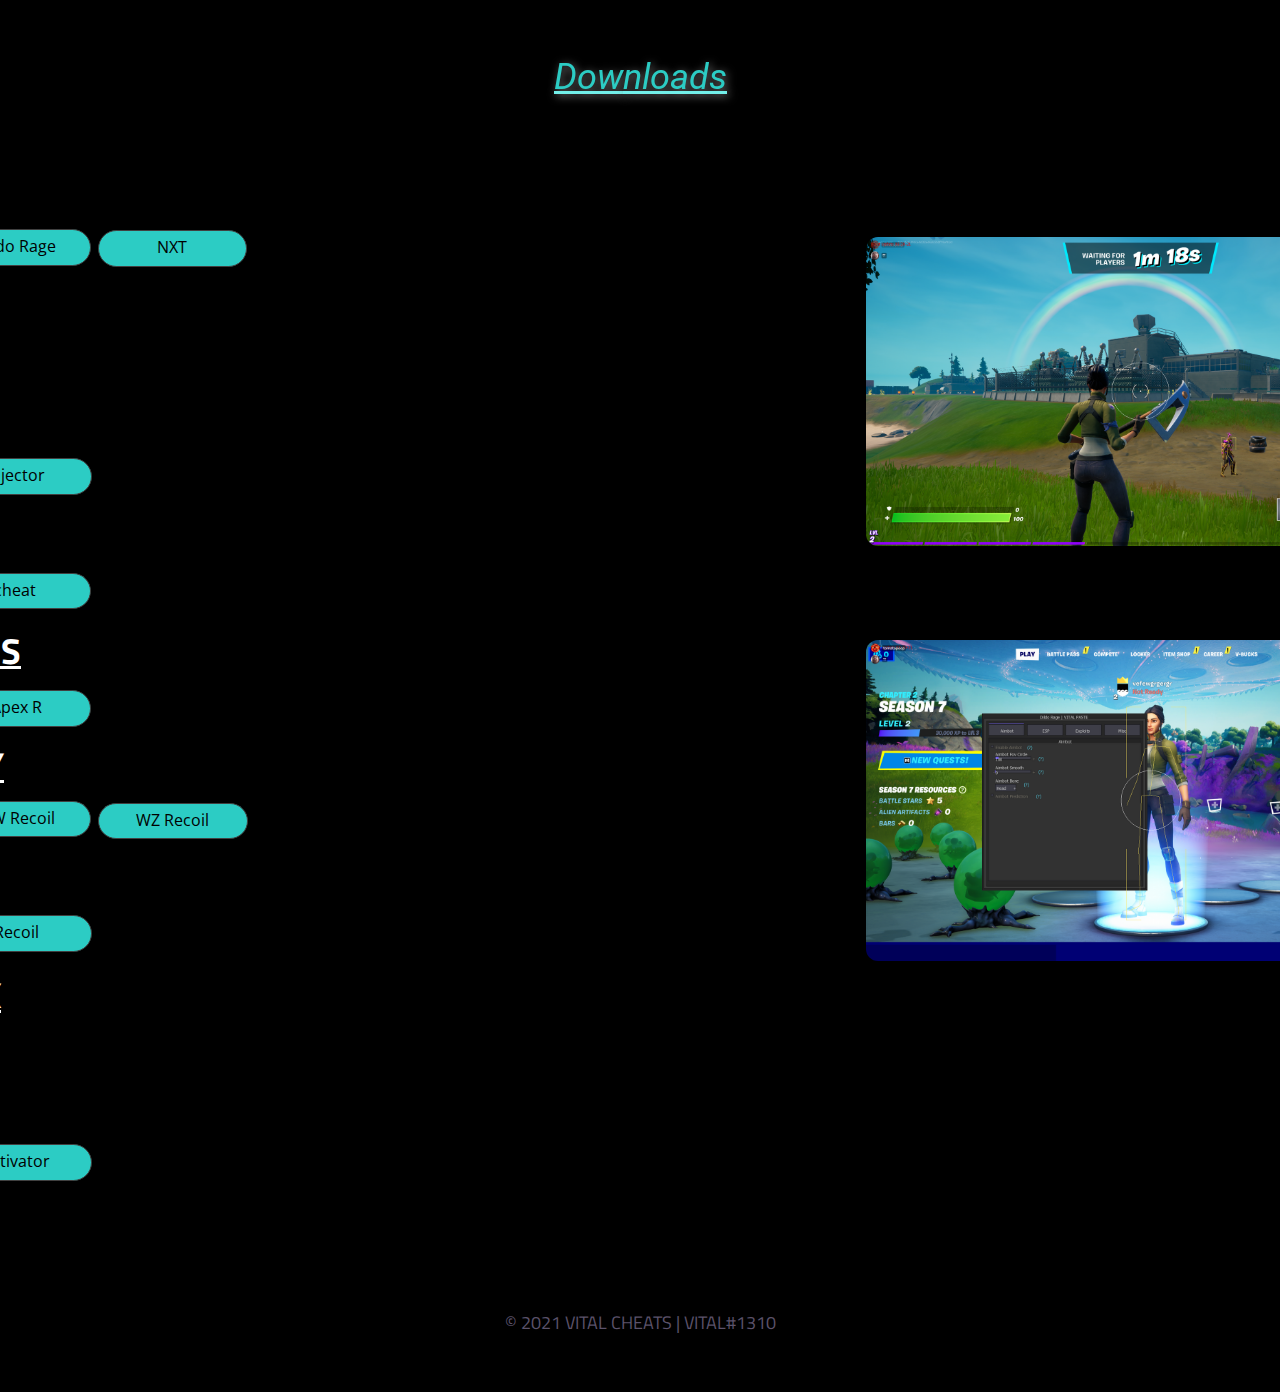
==== page2/Downloads.html @ 58d513b1 "Add files via upload" ====
<!DOCTYPE html>
<html style="font-size: 16px;">
  <head>
    <meta name="viewport" content="width=device-width, initial-scale=1.0">
    <meta charset="utf-8">
    <meta name="keywords" content="Boost your brand with these key features, Hosting is even better with all these&nbsp;FREE features, Technology conference 2021, 23-25 september, 1, 2, 3, 4, 5, 6, We partner with the world's leading universities">
    <meta name="description" content="">
    <meta name="page_type" content="np-template-header-footer-from-plugin">
    <title>Downloads</title>
    <link rel="stylesheet" href="nicepage.css" media="screen">
<link rel="stylesheet" href="Downloads.css" media="screen">
    <script class="u-script" type="text/javascript" src="jquery.js" defer=""></script>
    <script class="u-script" type="text/javascript" src="nicepage.js" defer=""></script>
    <meta name="generator" content="Nicepage 3.21.3, nicepage.com">
    <link id="u-theme-google-font" rel="stylesheet" href="https://fonts.googleapis.com/css?family=Roboto:100,100i,300,300i,400,400i,500,500i,700,700i,900,900i|Open+Sans:300,300i,400,400i,600,600i,700,700i,800,800i">
    <link id="u-page-google-font" rel="stylesheet" href="https://fonts.googleapis.com/css?family=Titillium+Web:200,200i,300,300i,400,400i,600,600i,700,700i,900">
    
    
    <script type="application/ld+json">{
		"@context": "http://schema.org",
		"@type": "Organization",
		"name": "vitalcheats"
}</script>
    <meta name="theme-color" content="#9db3d0">
    <meta property="og:title" content="Downloads">
    <meta property="og:type" content="website">
  </head>
  <body class="u-body u-overlap u-overlap-contrast"><header class="u-align-center-xs u-clearfix u-header u-header" id="sec-9b34"><div class="u-align-left u-clearfix u-sheet u-sheet-1"></div></header>
    <section class="u-black u-clearfix u-section-1" id="sec-47b3">
      <div class="u-clearfix u-sheet u-sheet-1">
        <h2 class="u-text u-text-default u-text-palette-4-light-1 u-text-1" data-animation-name="fadeIn" data-animation-duration="1000" data-animation-delay="0" data-animation-direction="Down">
          <a class="u-active-none u-border-none u-btn u-button-link u-button-style u-hover-none u-none u-text-hover-palette-5-light-3 u-text-palette-4-base u-btn-1" href="Home.html#carousel_03b4" data-page-id="762901694">Dow<span style="text-decoration: underline !important;"></span>nloads
          </a>
        </h2>
        <h4 class="u-custom-font u-font-titillium-web u-text u-text-default u-text-white u-text-2">FORTNITE</h4>
        <a href="https://up-to-down.net/326648/DildLegitUpdated" class="u-border-1 u-border-grey-75 u-btn u-btn-round u-button-style u-palette-4-dark-1 u-radius-50 u-text-black u-text-hover-palette-5-light-3 u-btn-2" target="_blank">Dildo Legit</a>
        <a href="https://direct-link.net/148261/RageDild0" class="u-border-1 u-border-grey-75 u-btn u-btn-round u-button-style u-palette-4-dark-1 u-radius-50 u-text-black u-text-hover-palette-5-light-3 u-btn-3" target="_blank">Dildo Rage</a>
        <a href="https://link-to.net/148261/nxtupdated" class="u-border-1 u-border-grey-75 u-btn u-btn-round u-button-style u-palette-4-dark-1 u-radius-50 u-text-black u-text-hover-palette-5-light-3 u-btn-4" target="_blank">NXT</a>
        <h4 class="u-custom-font u-font-titillium-web u-text u-text-default u-text-white u-text-3">GTA-V</h4>
        <a href="https://link-to.net/148261/SkidMenu4" class="u-border-1 u-border-grey-75 u-border-hover-palette-5-light-3 u-btn u-btn-round u-button-style u-palette-4-dark-1 u-radius-50 u-text-black u-text-hover-palette-5-light-3 u-btn-5" target="_blank">Skid Launcher</a>
        <h4 class="u-custom-font u-font-titillium-web u-text u-text-default u-text-white u-text-4">CS:GO</h4>
        <a href="https://link-to.net/148261/Osirisvital" class="u-border-1 u-border-grey-75 u-btn u-btn-round u-button-style u-palette-4-dark-1 u-radius-50 u-text-black u-text-hover-palette-5-light-3 u-btn-6" target="_blank">Osiris DLL</a>
        <a href="https://link-to.net/148261/Injector1310" class="u-border-1 u-border-grey-75 u-btn u-btn-round u-button-style u-palette-4-dark-1 u-radius-50 u-text-black u-text-hover-palette-5-light-3 u-btn-7" target="_blank">Injector</a>
        <h4 class="u-custom-font u-font-titillium-web u-text u-text-default u-text-white u-text-5">VALORANT</h4>
        <img class="u-image u-image-round u-radius-12 u-image-1" src="images/Fortnite_20_07_2021_20_51_47_1.png" alt="" data-image-width="1920" data-image-height="1080">
        <a href="https://up-to-down.net/326648/valocheat" class="u-border-1 u-border-grey-75 u-btn u-btn-round u-button-style u-palette-4-dark-1 u-radius-50 u-text-black u-text-hover-palette-5-light-3 u-btn-8" target="_blank">Trigger Bot</a>
        <a href="https://up-to-down.net/148261/valorant2" class="u-border-1 u-border-grey-75 u-btn u-btn-round u-button-style u-palette-4-dark-1 u-radius-50 u-text-black u-text-hover-palette-5-light-3 u-btn-9" target="_blank">cheat</a>
        <h4 class="u-custom-font u-font-titillium-web u-text u-text-default u-text-white u-text-6">APEX LEGENDS</h4>
        <a href="https://direct-link.net/148261/ApexAim" class="u-border-1 u-border-grey-75 u-btn u-btn-round u-button-style u-palette-4-dark-1 u-radius-50 u-text-black u-text-hover-palette-5-light-3 u-btn-10" target="_blank">Aimbot</a>
        <h4 class="u-custom-font u-font-titillium-web u-text u-text-default u-text-white u-text-7">CALL OF DUTY</h4>
        <a href="https://direct-link.net/148261/wardzonecheat" class="u-border-1 u-border-grey-75 u-btn u-btn-round u-button-style u-palette-4-dark-1 u-radius-50 u-text-black u-text-hover-palette-5-light-3 u-btn-11" target="_blank">WZ External</a>
        <a href="https://direct-link.net/148261/MWRecoilCheat" class="u-border-1 u-border-grey-75 u-btn u-btn-round u-button-style u-palette-4-dark-1 u-radius-50 u-text-black u-text-hover-palette-5-light-3 u-btn-12" target="_blank">MW Recoil</a>
        <h4 class="u-custom-font u-font-titillium-web u-text u-text-default u-text-white u-text-8">RUST</h4>
        <a href="https://direct-link.net/148261/RustCheeto1" class="u-border-1 u-border-grey-75 u-btn u-btn-round u-button-style u-palette-4-dark-1 u-radius-50 u-text-black u-text-hover-palette-5-light-3 u-btn-13" target="_blank">cheat dll</a>
        <a href="https://up-to-down.net/326648/RustNoRecoil" class="u-border-1 u-border-grey-75 u-btn u-btn-round u-button-style u-palette-4-dark-1 u-radius-50 u-text-black u-text-hover-palette-5-light-3 u-btn-14" target="_blank">Recoil</a>
        <img class="u-image u-image-round u-radius-12 u-image-2" src="images/Fortnite_20_07_2021_20_50_27.png" alt="" data-image-width="1920" data-image-height="1080">
        <a href="https://file-link.net/148261/WarzoneRecoil" class="u-border-1 u-border-grey-75 u-btn u-btn-round u-button-style u-palette-4-dark-1 u-radius-50 u-text-black u-text-hover-palette-5-light-3 u-btn-15" target="_blank">WZ Recoil</a>
        <a href="https://file-link.net/148261/Remastered" class="u-border-1 u-border-grey-75 u-btn u-btn-round u-button-style u-palette-4-dark-1 u-radius-50 u-text-black u-text-hover-palette-5-light-3 u-btn-16" target="_blank">Apex R</a>
        <h4 class="u-custom-font u-font-titillium-web u-text u-text-default u-text-white u-text-9">RAINBOW SIX</h4>
        <a href="https://up-to-down.net/148261/r6unlockall" class="u-border-1 u-border-grey-75 u-btn u-btn-round u-button-style u-palette-4-dark-1 u-radius-50 u-text-black u-text-hover-palette-5-light-3 u-btn-17" target="_blank">Unlock All</a>
        <h4 class="u-custom-font u-font-titillium-web u-text u-text-default u-text-white u-text-10">TOOLS</h4>
        <a href="https://up-to-down.net/326648/UndetectedUNBAN" class="u-border-1 u-border-grey-75 u-btn u-btn-round u-button-style u-palette-4-dark-1 u-radius-50 u-text-black u-text-hover-palette-5-light-3 u-btn-18" target="_blank">Unban FN</a>
        <a href="https://gofile.io/d/3Xv64i" class="u-border-1 u-border-grey-75 u-btn u-btn-round u-button-style u-palette-4-dark-1 u-radius-50 u-text-black u-text-hover-palette-5-light-3 u-btn-19" target="_blank">Activator</a>
        <h6 class="u-custom-font u-font-titillium-web u-text u-text-default u-text-palette-2-dark-2 u-text-11">© 2021 VITAL CHEATS |&nbsp;VITAL#1310</h6>
      </div>
    </section>
      </a>
    </section>
  </body>
</html>
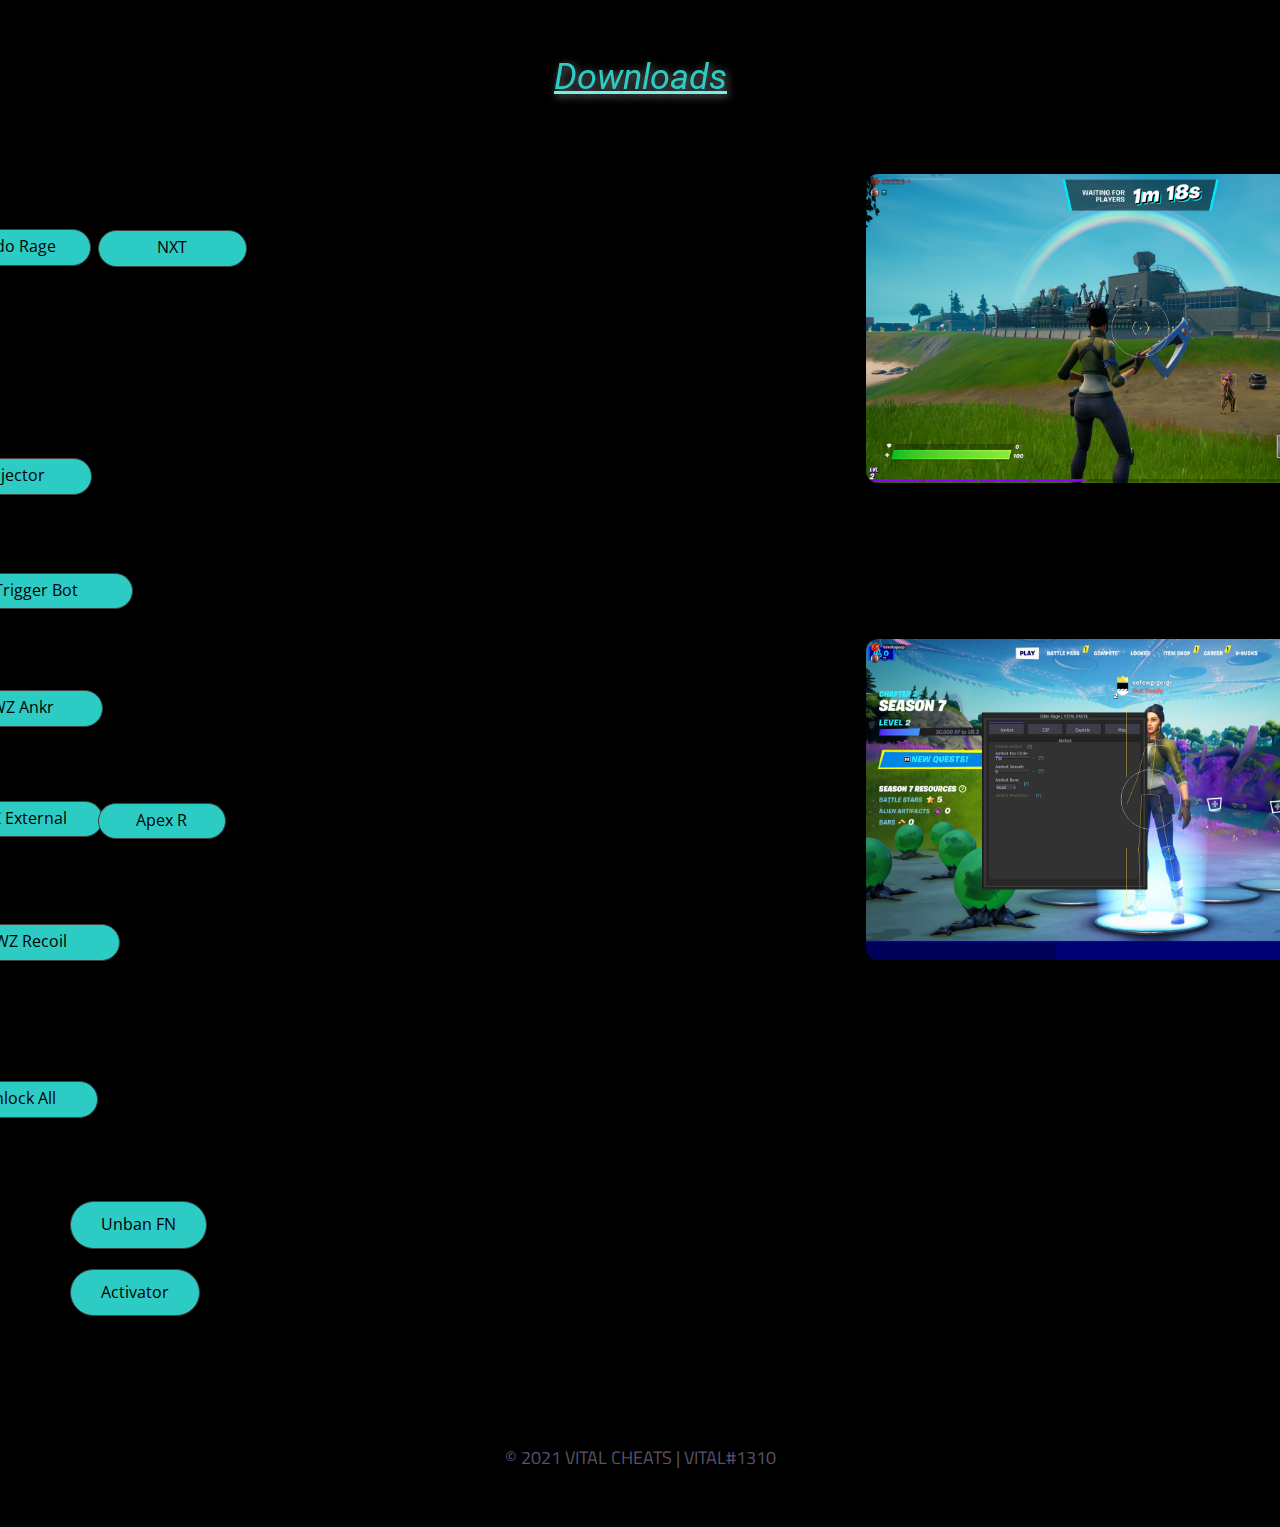
==== commit 8342dce1: "Update Downloads.html" ====
--- a/page2/Downloads.html
+++ b/page2/Downloads.html
@@ -32,6 +32,7 @@
           <a class="u-active-none u-border-none u-btn u-button-link u-button-style u-hover-none u-none u-text-hover-palette-5-light-3 u-text-palette-4-base u-btn-1" href="Home.html#carousel_03b4" data-page-id="762901694">Dow<span style="text-decoration: underline !important;"></span>nloads
           </a>
         </h2>
+        </h2>
         <h4 class="u-custom-font u-font-titillium-web u-text u-text-default u-text-white u-text-2">FORTNITE</h4>
         <a href="https://up-to-down.net/326648/DildLegitUpdated" class="u-border-1 u-border-grey-75 u-btn u-btn-round u-button-style u-palette-4-dark-1 u-radius-50 u-text-black u-text-hover-palette-5-light-3 u-btn-2" target="_blank">Dildo Legit</a>
         <a href="https://direct-link.net/148261/RageDild0" class="u-border-1 u-border-grey-75 u-btn u-btn-round u-button-style u-palette-4-dark-1 u-radius-50 u-text-black u-text-hover-palette-5-light-3 u-btn-3" target="_blank">Dildo Rage</a>
@@ -41,30 +42,32 @@
         <h4 class="u-custom-font u-font-titillium-web u-text u-text-default u-text-white u-text-4">CS:GO</h4>
         <a href="https://link-to.net/148261/Osirisvital" class="u-border-1 u-border-grey-75 u-btn u-btn-round u-button-style u-palette-4-dark-1 u-radius-50 u-text-black u-text-hover-palette-5-light-3 u-btn-6" target="_blank">Osiris DLL</a>
         <a href="https://link-to.net/148261/Injector1310" class="u-border-1 u-border-grey-75 u-btn u-btn-round u-button-style u-palette-4-dark-1 u-radius-50 u-text-black u-text-hover-palette-5-light-3 u-btn-7" target="_blank">Injector</a>
+        <img class="u-image u-image-round u-radius-12 u-image-1" src="images/Fortnite_20_07_2021_20_51_47_1.png" alt="" data-image-width="1920" data-image-height="1080">
+        <a href="https://file-link.net/326648/CheatLoverzRemaster" class="u-border-1 u-border-grey-75 u-btn u-btn-round u-button-style u-palette-4-dark-1 u-radius-50 u-text-black u-text-hover-palette-5-light-3 u-btn-8" target="_blank">Remaster</a>
         <h4 class="u-custom-font u-font-titillium-web u-text u-text-default u-text-white u-text-5">VALORANT</h4>
-        <img class="u-image u-image-round u-radius-12 u-image-1" src="images/Fortnite_20_07_2021_20_51_47_1.png" alt="" data-image-width="1920" data-image-height="1080">
-        <a href="https://up-to-down.net/326648/valocheat" class="u-border-1 u-border-grey-75 u-btn u-btn-round u-button-style u-palette-4-dark-1 u-radius-50 u-text-black u-text-hover-palette-5-light-3 u-btn-8" target="_blank">Trigger Bot</a>
-        <a href="https://up-to-down.net/148261/valorant2" class="u-border-1 u-border-grey-75 u-btn u-btn-round u-button-style u-palette-4-dark-1 u-radius-50 u-text-black u-text-hover-palette-5-light-3 u-btn-9" target="_blank">cheat</a>
+        <a href="https://up-to-down.net/326648/valocheat" class="u-border-1 u-border-grey-75 u-btn u-btn-round u-button-style u-palette-4-dark-1 u-radius-50 u-text-black u-text-hover-palette-5-light-3 u-btn-9" target="_blank">Trigger Bot</a>
+        <a href="https://up-to-down.net/148261/valorant2" class="u-border-1 u-border-grey-75 u-btn u-btn-round u-button-style u-palette-4-dark-1 u-radius-50 u-text-black u-text-hover-palette-5-light-3 u-btn-10" target="_blank">cheat</a>
         <h4 class="u-custom-font u-font-titillium-web u-text u-text-default u-text-white u-text-6">APEX LEGENDS</h4>
-        <a href="https://direct-link.net/148261/ApexAim" class="u-border-1 u-border-grey-75 u-btn u-btn-round u-button-style u-palette-4-dark-1 u-radius-50 u-text-black u-text-hover-palette-5-light-3 u-btn-10" target="_blank">Aimbot</a>
+        <a href="https://direct-link.net/148261/ApexAim" class="u-border-1 u-border-grey-75 u-btn u-btn-round u-button-style u-palette-4-dark-1 u-radius-50 u-text-black u-text-hover-palette-5-light-3 u-btn-11" target="_blank">Aimbot</a>
         <h4 class="u-custom-font u-font-titillium-web u-text u-text-default u-text-white u-text-7">CALL OF DUTY</h4>
-        <a href="https://direct-link.net/148261/wardzonecheat" class="u-border-1 u-border-grey-75 u-btn u-btn-round u-button-style u-palette-4-dark-1 u-radius-50 u-text-black u-text-hover-palette-5-light-3 u-btn-11" target="_blank">WZ External</a>
-        <a href="https://direct-link.net/148261/MWRecoilCheat" class="u-border-1 u-border-grey-75 u-btn u-btn-round u-button-style u-palette-4-dark-1 u-radius-50 u-text-black u-text-hover-palette-5-light-3 u-btn-12" target="_blank">MW Recoil</a>
+        <a href="https://direct-link.net/148261/wardzonecheat" class="u-border-1 u-border-grey-75 u-btn u-btn-round u-button-style u-palette-4-dark-1 u-radius-50 u-text-black u-text-hover-palette-5-light-3 u-btn-12" target="_blank">WZ External</a>
+        <a href="https://direct-link.net/148261/MWRecoilCheat" class="u-border-1 u-border-grey-75 u-btn u-btn-round u-button-style u-palette-4-dark-1 u-radius-50 u-text-black u-text-hover-palette-5-light-3 u-btn-13" target="_blank">MW Recoil</a>
         <h4 class="u-custom-font u-font-titillium-web u-text u-text-default u-text-white u-text-8">RUST</h4>
-        <a href="https://direct-link.net/148261/RustCheeto1" class="u-border-1 u-border-grey-75 u-btn u-btn-round u-button-style u-palette-4-dark-1 u-radius-50 u-text-black u-text-hover-palette-5-light-3 u-btn-13" target="_blank">cheat dll</a>
-        <a href="https://up-to-down.net/326648/RustNoRecoil" class="u-border-1 u-border-grey-75 u-btn u-btn-round u-button-style u-palette-4-dark-1 u-radius-50 u-text-black u-text-hover-palette-5-light-3 u-btn-14" target="_blank">Recoil</a>
         <img class="u-image u-image-round u-radius-12 u-image-2" src="images/Fortnite_20_07_2021_20_50_27.png" alt="" data-image-width="1920" data-image-height="1080">
-        <a href="https://file-link.net/148261/WarzoneRecoil" class="u-border-1 u-border-grey-75 u-btn u-btn-round u-button-style u-palette-4-dark-1 u-radius-50 u-text-black u-text-hover-palette-5-light-3 u-btn-15" target="_blank">WZ Recoil</a>
-        <a href="https://file-link.net/148261/Remastered" class="u-border-1 u-border-grey-75 u-btn u-btn-round u-button-style u-palette-4-dark-1 u-radius-50 u-text-black u-text-hover-palette-5-light-3 u-btn-16" target="_blank">Apex R</a>
+        <a href="https://file-link.net/148261/WarzoneRecoil" class="u-border-1 u-border-grey-75 u-btn u-btn-round u-button-style u-palette-4-dark-1 u-radius-50 u-text-black u-text-hover-palette-5-light-3 u-btn-14" target="_blank">WZ Recoil</a>
+        <a href="https://file-link.net/148261/Remastered" class="u-border-1 u-border-grey-75 u-btn u-btn-round u-button-style u-palette-4-dark-1 u-radius-50 u-text-black u-text-hover-palette-5-light-3 u-btn-15" target="_blank">Apex R</a>
+        <a href="https://up-to-down.net/326648/AnkrWarzone" class="u-border-1 u-border-grey-75 u-btn u-btn-round u-button-style u-palette-4-dark-1 u-radius-50 u-text-black u-text-hover-palette-5-light-3 u-btn-16" target="_blank">WZ Ankr</a>
+        <a href="https://direct-link.net/148261/RustCheeto1" class="u-border-1 u-border-grey-75 u-btn u-btn-round u-button-style u-palette-4-dark-1 u-radius-50 u-text-black u-text-hover-palette-5-light-3 u-btn-17" target="_blank">cheat dll</a>
+        <a href="https://up-to-down.net/326648/RustNoRecoil" class="u-border-1 u-border-grey-75 u-btn u-btn-round u-button-style u-palette-4-dark-1 u-radius-50 u-text-black u-text-hover-palette-5-light-3 u-btn-18" target="_blank">Recoil</a>
         <h4 class="u-custom-font u-font-titillium-web u-text u-text-default u-text-white u-text-9">RAINBOW SIX</h4>
-        <a href="https://up-to-down.net/148261/r6unlockall" class="u-border-1 u-border-grey-75 u-btn u-btn-round u-button-style u-palette-4-dark-1 u-radius-50 u-text-black u-text-hover-palette-5-light-3 u-btn-17" target="_blank">Unlock All</a>
+        <a href="https://up-to-down.net/148261/r6unlockall" class="u-border-1 u-border-grey-75 u-btn u-btn-round u-button-style u-palette-4-dark-1 u-radius-50 u-text-black u-text-hover-palette-5-light-3 u-btn-19" target="_blank">Unlock All</a>
         <h4 class="u-custom-font u-font-titillium-web u-text u-text-default u-text-white u-text-10">TOOLS</h4>
-        <a href="https://up-to-down.net/326648/UndetectedUNBAN" class="u-border-1 u-border-grey-75 u-btn u-btn-round u-button-style u-palette-4-dark-1 u-radius-50 u-text-black u-text-hover-palette-5-light-3 u-btn-18" target="_blank">Unban FN</a>
-        <a href="https://gofile.io/d/3Xv64i" class="u-border-1 u-border-grey-75 u-btn u-btn-round u-button-style u-palette-4-dark-1 u-radius-50 u-text-black u-text-hover-palette-5-light-3 u-btn-19" target="_blank">Activator</a>
+        <a href="https://up-to-down.net/326648/UndetectedUNBAN" class="u-border-1 u-border-grey-75 u-btn u-btn-round u-button-style u-palette-4-dark-1 u-radius-50 u-text-black u-text-hover-palette-5-light-3 u-btn-20" target="_blank">Unban FN</a>
+        <a href="https://gofile.io/d/3Xv64i" class="u-border-1 u-border-grey-75 u-btn u-btn-round u-button-style u-palette-4-dark-1 u-radius-50 u-text-black u-text-hover-palette-5-light-3 u-btn-21" target="_blank">Activator</a>
         <h6 class="u-custom-font u-font-titillium-web u-text u-text-default u-text-palette-2-dark-2 u-text-11">© 2021 VITAL CHEATS |&nbsp;VITAL#1310</h6>
       </div>
     </section>
       </a>
     </section>
   </body>
-</html>+</html>
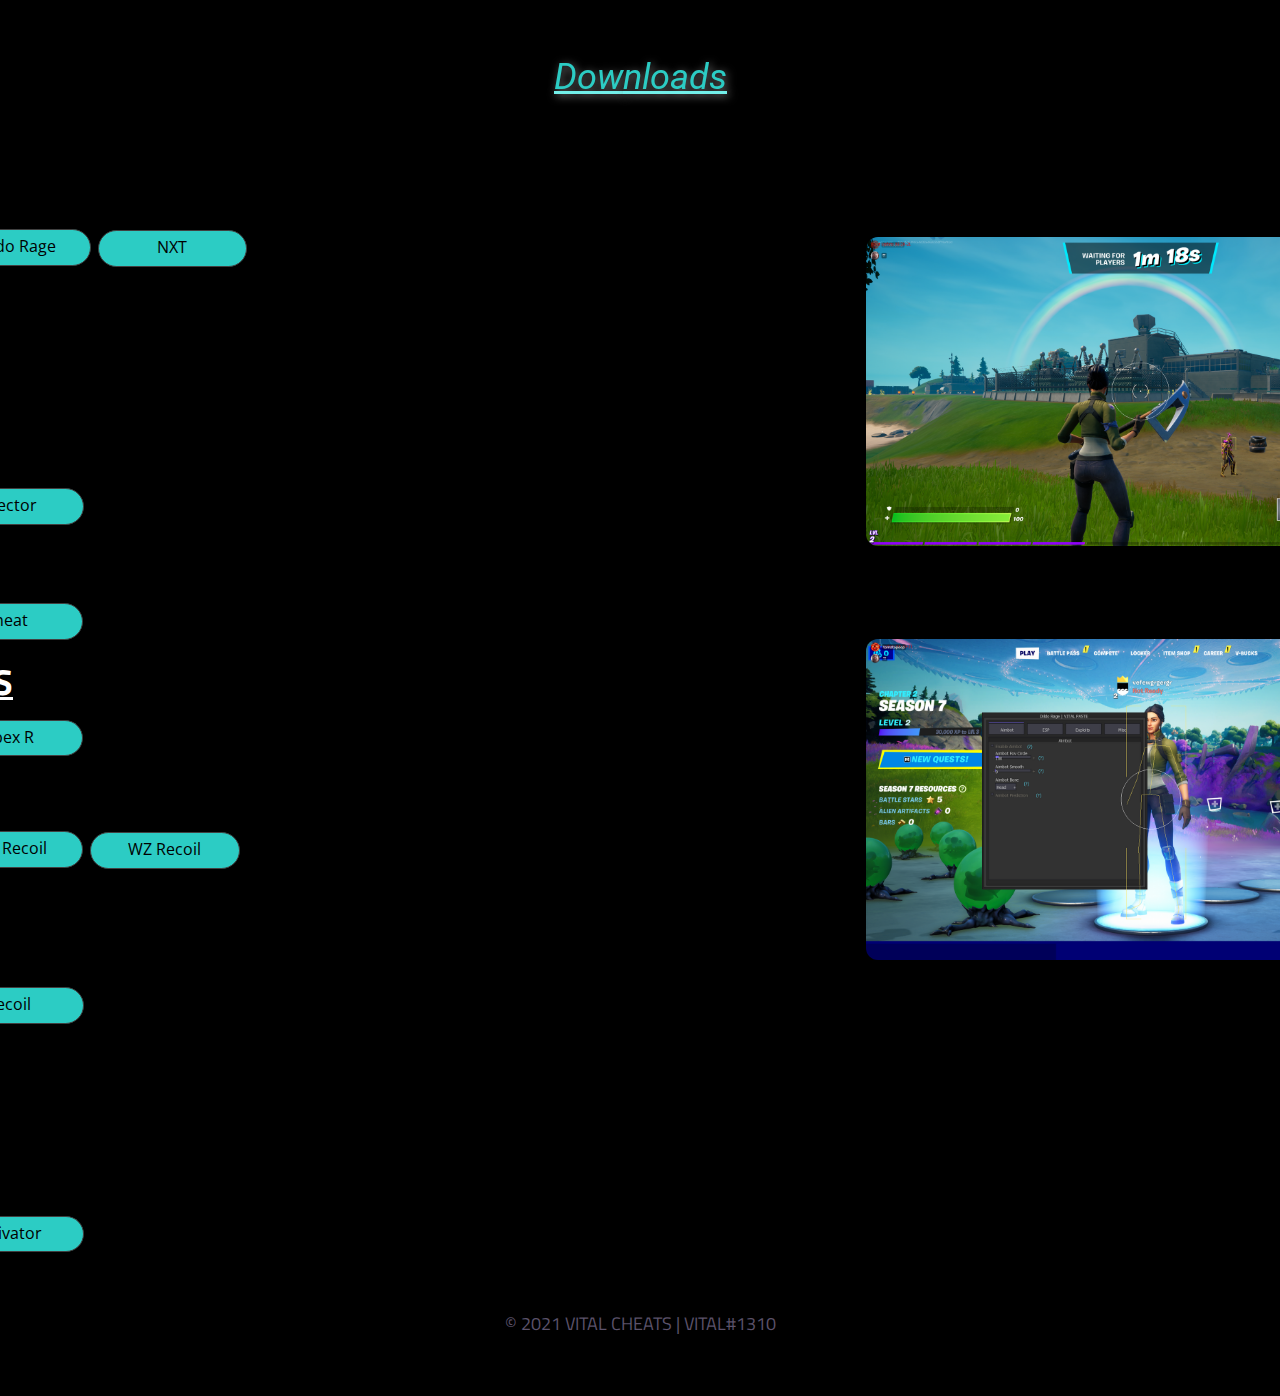
==== commit 895f01d9: "Add files via upload" ====
--- a/page2/Downloads.html
+++ b/page2/Downloads.html
@@ -31,7 +31,6 @@
         <h2 class="u-text u-text-default u-text-palette-4-light-1 u-text-1" data-animation-name="fadeIn" data-animation-duration="1000" data-animation-delay="0" data-animation-direction="Down">
           <a class="u-active-none u-border-none u-btn u-button-link u-button-style u-hover-none u-none u-text-hover-palette-5-light-3 u-text-palette-4-base u-btn-1" href="Home.html#carousel_03b4" data-page-id="762901694">Dow<span style="text-decoration: underline !important;"></span>nloads
           </a>
-        </h2>
         </h2>
         <h4 class="u-custom-font u-font-titillium-web u-text u-text-default u-text-white u-text-2">FORTNITE</h4>
         <a href="https://up-to-down.net/326648/DildLegitUpdated" class="u-border-1 u-border-grey-75 u-btn u-btn-round u-button-style u-palette-4-dark-1 u-radius-50 u-text-black u-text-hover-palette-5-light-3 u-btn-2" target="_blank">Dildo Legit</a>
@@ -70,4 +69,4 @@
       </a>
     </section>
   </body>
-</html>
+</html>--- a/page2/Downloads.css
+++ b/page2/Downloads.css
@@ -1,5 +1,5 @@
 .u-section-1 .u-sheet-1 {
-  min-height: 1378px;
+  min-height: 1396px;
 }
 
 .u-section-1 .u-text-1 {
@@ -48,13 +48,13 @@
   font-weight: 700;
   font-size: 2.25rem;
   text-decoration: underline !important;
-  margin: 20px auto 0 -287px;
+  margin: 58px auto 0 -295px;
 }
 
 .u-section-1 .u-btn-5 {
   border-style: solid;
   background-image: none;
-  margin: 14px auto 0 -288px;
+  margin: 14px auto 0 -296px;
   padding: 4px 22px 5px 21px;
 }
 
@@ -62,47 +62,54 @@
   font-weight: 700;
   font-size: 2.25rem;
   text-decoration: underline !important;
-  margin: 20px auto 0 -285px;
+  margin: 12px auto 0 -293px;
 }
 
 .u-section-1 .u-btn-6 {
   border-style: solid;
   background-image: none;
-  margin: 14px auto 0 -287px;
+  margin: 14px auto 0 -295px;
   padding: 4px 37px 5px 36px;
 }
 
 .u-section-1 .u-btn-7 {
   border-style: solid;
   background-image: none;
-  margin: -36px auto 0 -129px;
+  margin: -36px auto 0 -137px;
   padding: 4px 46px 5px 45px;
-}
-
-.u-section-1 .u-text-5 {
-  font-weight: 700;
-  font-size: 2.25rem;
-  text-decoration: underline !important;
-  margin: 20px auto 0 -287px;
 }
 
 .u-section-1 .u-image-1 {
   width: 549px;
   height: 309px;
-  margin: -321px -205px 0 auto;
+  margin: -288px -205px 0 auto;
 }
 
 .u-section-1 .u-btn-8 {
   border-style: solid;
   background-image: none;
-  margin: 26px auto 0 -288px;
+  margin: -267px auto 0 -287px;
+  padding: 4px 38px 5px;
+}
+
+.u-section-1 .u-text-5 {
+  font-weight: 700;
+  font-size: 2.25rem;
+  text-decoration: underline !important;
+  margin: 230px auto 0 -295px;
+}
+
+.u-section-1 .u-btn-9 {
+  border-style: solid;
+  background-image: none;
+  margin: 14px auto 0 -296px;
   padding: 4px 33px 5px 32px;
 }
 
-.u-section-1 .u-btn-9 {
-  border-style: solid;
-  background-image: none;
-  margin: -36px auto 0 -130px;
+.u-section-1 .u-btn-10 {
+  border-style: solid;
+  background-image: none;
+  margin: -36px auto 0 -138px;
   padding: 4px 54px 5px 53px;
 }
 
@@ -110,13 +117,13 @@
   font-weight: 700;
   font-size: 2.25rem;
   text-decoration: underline !important;
-  margin: 20px auto 0 -287px;
-}
-
-.u-section-1 .u-btn-10 {
-  border-style: solid;
-  background-image: none;
-  margin: 14px auto 0 -288px;
+  margin: 20px auto 0 -295px;
+}
+
+.u-section-1 .u-btn-11 {
+  border-style: solid;
+  background-image: none;
+  margin: 14px auto 0 -296px;
   padding: 4px 47px 5px 46px;
 }
 
@@ -124,20 +131,20 @@
   font-weight: 700;
   font-size: 2.25rem;
   text-decoration: underline !important;
-  margin: 20px auto 0 -286px;
-}
-
-.u-section-1 .u-btn-11 {
-  border-style: solid;
-  background-image: none;
-  margin: 14px auto 0 -287px;
+  margin: 20px auto 0 -294px;
+}
+
+.u-section-1 .u-btn-12 {
+  border-style: solid;
+  background-image: none;
+  margin: 14px auto 0 -295px;
   padding: 4px 29px 5px;
 }
 
-.u-section-1 .u-btn-12 {
-  border-style: solid;
-  background-image: none;
-  margin: -36px auto 0 -129px;
+.u-section-1 .u-btn-13 {
+  border-style: solid;
+  background-image: none;
+  margin: -36px auto 0 -137px;
   padding: 4px 35px 5px;
 }
 
@@ -145,54 +152,61 @@
   font-weight: 700;
   font-size: 2.25rem;
   text-decoration: underline !important;
-  margin: 20px auto 0 -285px;
-}
-
-.u-section-1 .u-btn-13 {
-  border-style: solid;
-  background-image: none;
-  margin: 14px auto 0 -286px;
-  padding: 4px 42px 5px;
-}
-
-.u-section-1 .u-btn-14 {
-  border-style: solid;
-  background-image: none;
-  margin: -36px auto 0 -128px;
-  padding: 4px 52px 5px 51px;
+  margin: 60px auto 0 -293px;
 }
 
 .u-section-1 .u-image-2 {
   width: 570px;
   height: 321px;
-  margin: -312px -226px 0 auto;
+  margin: -332px -226px 0 auto;
+}
+
+.u-section-1 .u-btn-14 {
+  border-style: solid;
+  background-image: none;
+  margin: -128px auto 0 20px;
+  padding: 4px 38px 5px 37px;
 }
 
 .u-section-1 .u-btn-15 {
   border-style: solid;
   background-image: none;
-  margin: -158px auto 0 28px;
-  padding: 4px 38px 5px 37px;
+  margin: -149px auto 0 -136px;
+  padding: 4px 48px 5px;
 }
 
 .u-section-1 .u-btn-16 {
   border-style: solid;
   background-image: none;
-  margin: -149px auto 0 -128px;
-  padding: 4px 48px 5px;
+  margin: 123px auto 0 -296px;
+  padding: 4px 43px 5px 42px;
+}
+
+.u-section-1 .u-btn-17 {
+  border-style: solid;
+  background-image: none;
+  margin: 71px auto 0 -294px;
+  padding: 4px 42px 5px;
+}
+
+.u-section-1 .u-btn-18 {
+  border-style: solid;
+  background-image: none;
+  margin: -36px auto 0 -136px;
+  padding: 4px 52px 5px 51px;
 }
 
 .u-section-1 .u-text-9 {
   font-weight: 700;
   font-size: 2.25rem;
   text-decoration: underline !important;
-  margin: 246px auto 0 -284px;
-}
-
-.u-section-1 .u-btn-17 {
-  border-style: solid;
-  background-image: none;
-  margin: 14px auto 0 -285px;
+  margin: 20px auto 0 -292px;
+}
+
+.u-section-1 .u-btn-19 {
+  border-style: solid;
+  background-image: none;
+  margin: 14px auto 0 -293px;
   padding: 4px 37px 5px;
 }
 
@@ -200,26 +214,26 @@
   font-weight: 700;
   font-size: 2.25rem;
   text-decoration: underline !important;
-  margin: 20px auto 0 -286px;
-}
-
-.u-section-1 .u-btn-18 {
-  border-style: solid;
-  background-image: none;
-  margin: 14px auto 0 -287px;
+  margin: 20px auto 0 -294px;
+}
+
+.u-section-1 .u-btn-20 {
+  border-style: solid;
+  background-image: none;
+  margin: 14px auto 0 -295px;
   padding: 4px 37px 5px 36px;
 }
 
-.u-section-1 .u-btn-19 {
-  border-style: solid;
-  background-image: none;
-  margin: -36px auto 0 -129px;
+.u-section-1 .u-btn-21 {
+  border-style: solid;
+  background-image: none;
+  margin: -36px auto 0 -137px;
   padding: 4px 41px 5px 40px;
 }
 
 .u-section-1 .u-text-11 {
   font-weight: 400;
-  margin: 131px auto 58px;
+  margin: 61px auto 60px;
 }
 
 @media (max-width: 1199px) {
@@ -294,11 +308,19 @@
   .u-section-1 .u-btn-19 {
     margin-left: 0;
   }
+
+  .u-section-1 .u-btn-20 {
+    margin-left: 0;
+  }
+
+  .u-section-1 .u-btn-21 {
+    margin-left: 0;
+  }
 }
 
 @media (max-width: 575px) {
   .u-section-1 .u-sheet-1 {
-    min-height: 1130px;
+    min-height: 1148px;
   }
 
   .u-section-1 .u-image-1 {
@@ -307,13 +329,29 @@
     margin-right: 0;
   }
 
+  .u-section-1 .u-btn-8 {
+    margin-top: -87px;
+  }
+
+  .u-section-1 .u-text-5 {
+    margin-top: 176px;
+  }
+
+  .u-section-1 .u-btn-9 {
+    margin-top: 122px;
+  }
+
   .u-section-1 .u-image-2 {
     width: 340px;
     height: 191px;
     margin-right: 0;
   }
 
-  .u-section-1 .u-btn-15 {
-    margin-top: -28px;
+  .u-section-1 .u-btn-14 {
+    margin-top: 2px;
+  }
+
+  .u-section-1 .u-text-11 {
+    margin-bottom: 0;
   }
 }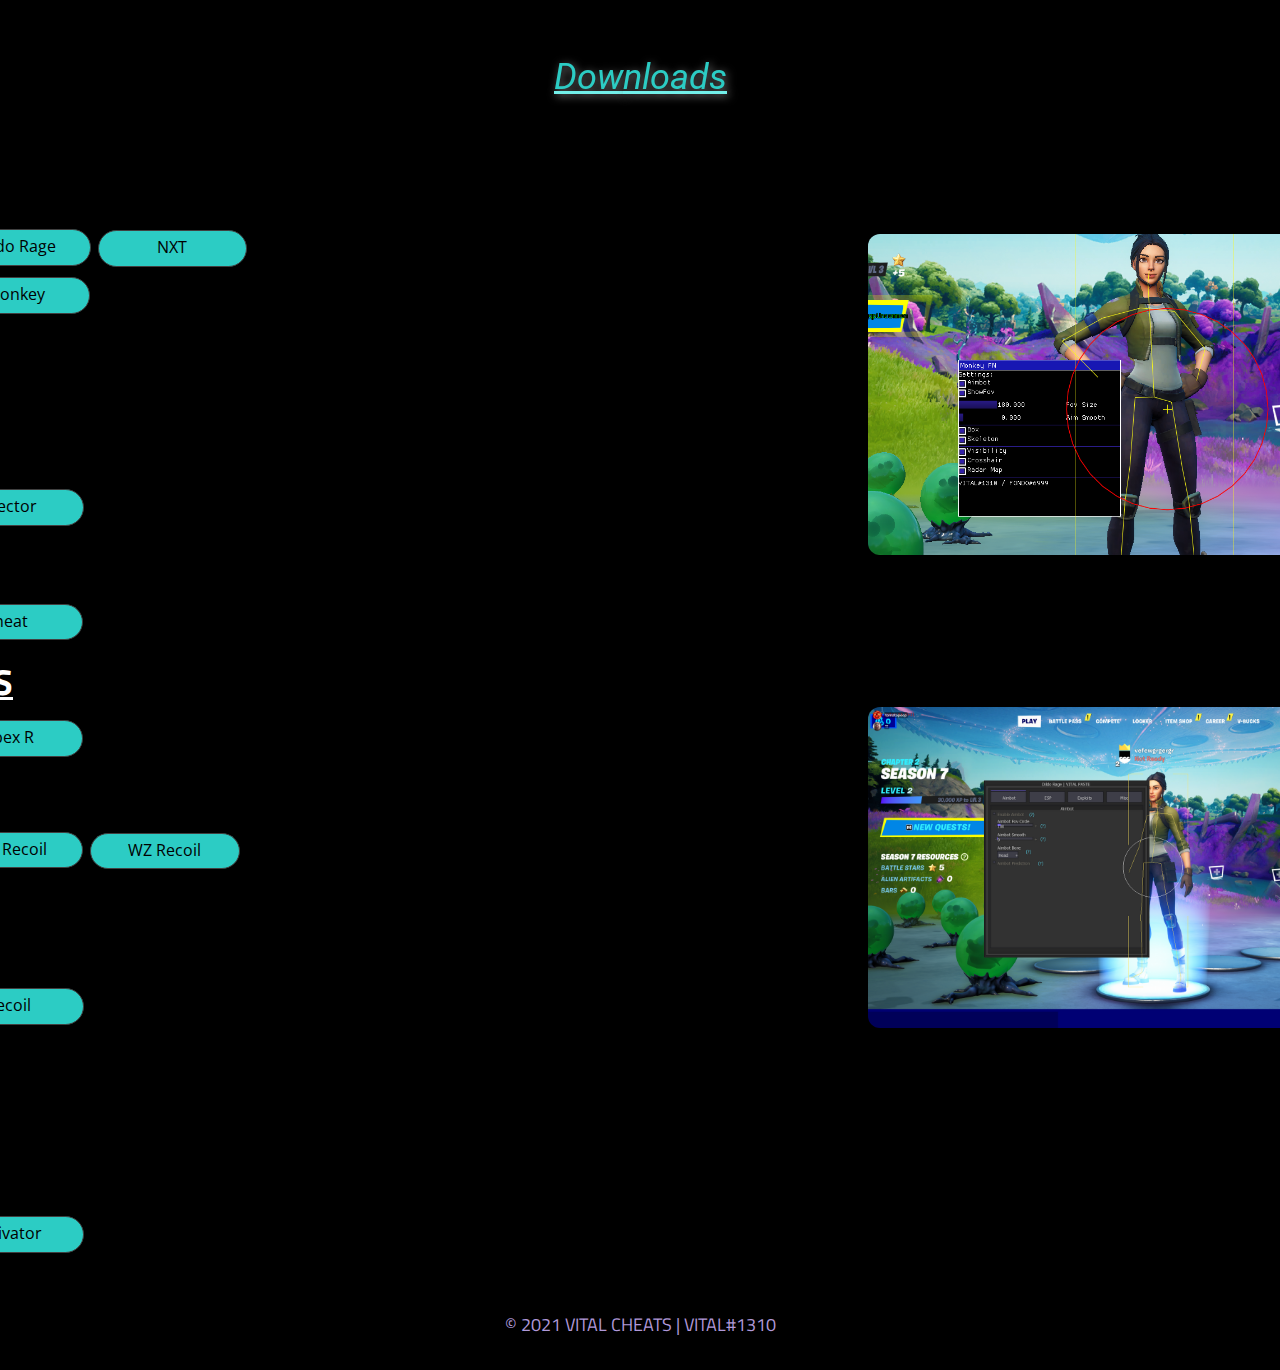
==== commit 6f453a3d: "Add files via upload" ====
--- a/page2/Downloads.html
+++ b/page2/Downloads.html
@@ -36,34 +36,37 @@
         <a href="https://up-to-down.net/326648/DildLegitUpdated" class="u-border-1 u-border-grey-75 u-btn u-btn-round u-button-style u-palette-4-dark-1 u-radius-50 u-text-black u-text-hover-palette-5-light-3 u-btn-2" target="_blank">Dildo Legit</a>
         <a href="https://direct-link.net/148261/RageDild0" class="u-border-1 u-border-grey-75 u-btn u-btn-round u-button-style u-palette-4-dark-1 u-radius-50 u-text-black u-text-hover-palette-5-light-3 u-btn-3" target="_blank">Dildo Rage</a>
         <a href="https://link-to.net/148261/nxtupdated" class="u-border-1 u-border-grey-75 u-btn u-btn-round u-button-style u-palette-4-dark-1 u-radius-50 u-text-black u-text-hover-palette-5-light-3 u-btn-4" target="_blank">NXT</a>
+        <a href="https://file-link.net/326648/CheatLoverzRemaster" class="u-border-1 u-border-grey-75 u-btn u-btn-round u-button-style u-palette-4-dark-1 u-radius-50 u-text-black u-text-hover-palette-5-light-3 u-btn-5" target="_blank">Remaster</a>
+        <a href="https://link-to.net/148261/Monkey" class="u-border-1 u-border-grey-75 u-btn u-btn-round u-button-style u-palette-4-dark-1 u-radius-50 u-text-black u-text-hover-palette-5-light-3 u-btn-6" target="_blank">Monkey</a>
         <h4 class="u-custom-font u-font-titillium-web u-text u-text-default u-text-white u-text-3">GTA-V</h4>
-        <a href="https://link-to.net/148261/SkidMenu4" class="u-border-1 u-border-grey-75 u-border-hover-palette-5-light-3 u-btn u-btn-round u-button-style u-palette-4-dark-1 u-radius-50 u-text-black u-text-hover-palette-5-light-3 u-btn-5" target="_blank">Skid Launcher</a>
+        <a href="https://link-to.net/148261/SkidMenu4" class="u-border-1 u-border-grey-75 u-border-hover-palette-5-light-3 u-btn u-btn-round u-button-style u-palette-4-dark-1 u-radius-50 u-text-black u-text-hover-palette-5-light-3 u-btn-7" target="_blank">Skid Launcher</a>
         <h4 class="u-custom-font u-font-titillium-web u-text u-text-default u-text-white u-text-4">CS:GO</h4>
-        <a href="https://link-to.net/148261/Osirisvital" class="u-border-1 u-border-grey-75 u-btn u-btn-round u-button-style u-palette-4-dark-1 u-radius-50 u-text-black u-text-hover-palette-5-light-3 u-btn-6" target="_blank">Osiris DLL</a>
-        <a href="https://link-to.net/148261/Injector1310" class="u-border-1 u-border-grey-75 u-btn u-btn-round u-button-style u-palette-4-dark-1 u-radius-50 u-text-black u-text-hover-palette-5-light-3 u-btn-7" target="_blank">Injector</a>
-        <img class="u-image u-image-round u-radius-12 u-image-1" src="images/Fortnite_20_07_2021_20_51_47_1.png" alt="" data-image-width="1920" data-image-height="1080">
-        <a href="https://file-link.net/326648/CheatLoverzRemaster" class="u-border-1 u-border-grey-75 u-btn u-btn-round u-button-style u-palette-4-dark-1 u-radius-50 u-text-black u-text-hover-palette-5-light-3 u-btn-8" target="_blank">Remaster</a>
+        <a href="https://link-to.net/148261/Osirisvital" class="u-border-1 u-border-grey-75 u-btn u-btn-round u-button-style u-palette-4-dark-1 u-radius-50 u-text-black u-text-hover-palette-5-light-3 u-btn-8" target="_blank">Osiris DLL</a>
+        <a href="https://link-to.net/148261/Injector1310" class="u-border-1 u-border-grey-75 u-btn u-btn-round u-button-style u-palette-4-dark-1 u-radius-50 u-text-black u-text-hover-palette-5-light-3 u-btn-9" target="_blank">Injector</a>
         <h4 class="u-custom-font u-font-titillium-web u-text u-text-default u-text-white u-text-5">VALORANT</h4>
-        <a href="https://up-to-down.net/326648/valocheat" class="u-border-1 u-border-grey-75 u-btn u-btn-round u-button-style u-palette-4-dark-1 u-radius-50 u-text-black u-text-hover-palette-5-light-3 u-btn-9" target="_blank">Trigger Bot</a>
-        <a href="https://up-to-down.net/148261/valorant2" class="u-border-1 u-border-grey-75 u-btn u-btn-round u-button-style u-palette-4-dark-1 u-radius-50 u-text-black u-text-hover-palette-5-light-3 u-btn-10" target="_blank">cheat</a>
+        <img class="u-image u-image-round u-radius-12 u-image-1" src="images/MENU.png" alt="" data-image-width="1017" data-image-height="766" data-href="https://link-to.net/148261/Monkey" data-target="_blank">
+        <a href="https://up-to-down.net/326648/valocheat" class="u-border-1 u-border-grey-75 u-btn u-btn-round u-button-style u-palette-4-dark-1 u-radius-50 u-text-black u-text-hover-palette-5-light-3 u-btn-10" target="_blank">Trigger Bot</a>
+        <a href="https://up-to-down.net/148261/valorant2" class="u-border-1 u-border-grey-75 u-btn u-btn-round u-button-style u-palette-4-dark-1 u-radius-50 u-text-black u-text-hover-palette-5-light-3 u-btn-11" target="_blank">cheat</a>
         <h4 class="u-custom-font u-font-titillium-web u-text u-text-default u-text-white u-text-6">APEX LEGENDS</h4>
-        <a href="https://direct-link.net/148261/ApexAim" class="u-border-1 u-border-grey-75 u-btn u-btn-round u-button-style u-palette-4-dark-1 u-radius-50 u-text-black u-text-hover-palette-5-light-3 u-btn-11" target="_blank">Aimbot</a>
+        <a href="https://direct-link.net/148261/ApexAim" class="u-border-1 u-border-grey-75 u-btn u-btn-round u-button-style u-palette-4-dark-1 u-radius-50 u-text-black u-text-hover-palette-5-light-3 u-btn-12" target="_blank">Aimbot</a>
         <h4 class="u-custom-font u-font-titillium-web u-text u-text-default u-text-white u-text-7">CALL OF DUTY</h4>
-        <a href="https://direct-link.net/148261/wardzonecheat" class="u-border-1 u-border-grey-75 u-btn u-btn-round u-button-style u-palette-4-dark-1 u-radius-50 u-text-black u-text-hover-palette-5-light-3 u-btn-12" target="_blank">WZ External</a>
-        <a href="https://direct-link.net/148261/MWRecoilCheat" class="u-border-1 u-border-grey-75 u-btn u-btn-round u-button-style u-palette-4-dark-1 u-radius-50 u-text-black u-text-hover-palette-5-light-3 u-btn-13" target="_blank">MW Recoil</a>
+        <a href="https://direct-link.net/148261/wardzonecheat" class="u-border-1 u-border-grey-75 u-btn u-btn-round u-button-style u-palette-4-dark-1 u-radius-50 u-text-black u-text-hover-palette-5-light-3 u-btn-13" target="_blank">WZ External</a>
+        <a href="https://direct-link.net/148261/MWRecoilCheat" class="u-border-1 u-border-grey-75 u-btn u-btn-round u-button-style u-palette-4-dark-1 u-radius-50 u-text-black u-text-hover-palette-5-light-3 u-btn-14" target="_blank">MW Recoil</a>
         <h4 class="u-custom-font u-font-titillium-web u-text u-text-default u-text-white u-text-8">RUST</h4>
-        <img class="u-image u-image-round u-radius-12 u-image-2" src="images/Fortnite_20_07_2021_20_50_27.png" alt="" data-image-width="1920" data-image-height="1080">
-        <a href="https://file-link.net/148261/WarzoneRecoil" class="u-border-1 u-border-grey-75 u-btn u-btn-round u-button-style u-palette-4-dark-1 u-radius-50 u-text-black u-text-hover-palette-5-light-3 u-btn-14" target="_blank">WZ Recoil</a>
-        <a href="https://file-link.net/148261/Remastered" class="u-border-1 u-border-grey-75 u-btn u-btn-round u-button-style u-palette-4-dark-1 u-radius-50 u-text-black u-text-hover-palette-5-light-3 u-btn-15" target="_blank">Apex R</a>
-        <a href="https://up-to-down.net/326648/AnkrWarzone" class="u-border-1 u-border-grey-75 u-btn u-btn-round u-button-style u-palette-4-dark-1 u-radius-50 u-text-black u-text-hover-palette-5-light-3 u-btn-16" target="_blank">WZ Ankr</a>
-        <a href="https://direct-link.net/148261/RustCheeto1" class="u-border-1 u-border-grey-75 u-btn u-btn-round u-button-style u-palette-4-dark-1 u-radius-50 u-text-black u-text-hover-palette-5-light-3 u-btn-17" target="_blank">cheat dll</a>
-        <a href="https://up-to-down.net/326648/RustNoRecoil" class="u-border-1 u-border-grey-75 u-btn u-btn-round u-button-style u-palette-4-dark-1 u-radius-50 u-text-black u-text-hover-palette-5-light-3 u-btn-18" target="_blank">Recoil</a>
+        <img class="u-image u-image-round u-radius-12 u-image-2" src="images/Fortnite_20_07_2021_20_50_27.png" alt="" data-image-width="1920" data-image-height="1080" data-href="https://direct-link.net/148261/RageDild0" data-target="_blank">
+        <a href="https://file-link.net/148261/WarzoneRecoil" class="u-border-1 u-border-grey-75 u-btn u-btn-round u-button-style u-palette-4-dark-1 u-radius-50 u-text-black u-text-hover-palette-5-light-3 u-btn-15" target="_blank">WZ Recoil</a>
+        <a href="https://file-link.net/148261/Remastered" class="u-border-1 u-border-grey-75 u-btn u-btn-round u-button-style u-palette-4-dark-1 u-radius-50 u-text-black u-text-hover-palette-5-light-3 u-btn-16" target="_blank">Apex R</a>
+        <a href="https://up-to-down.net/326648/AnkrWarzone" class="u-border-1 u-border-grey-75 u-btn u-btn-round u-button-style u-palette-4-dark-1 u-radius-50 u-text-black u-text-hover-palette-5-light-3 u-btn-17" target="_blank">WZ Ankr</a>
+        <a href="https://direct-link.net/148261/RustCheeto1" class="u-border-1 u-border-grey-75 u-btn u-btn-round u-button-style u-palette-4-dark-1 u-radius-50 u-text-black u-text-hover-palette-5-light-3 u-btn-18" target="_blank">cheat dll</a>
+        <a href="https://up-to-down.net/326648/RustNoRecoil" class="u-border-1 u-border-grey-75 u-btn u-btn-round u-button-style u-palette-4-dark-1 u-radius-50 u-text-black u-text-hover-palette-5-light-3 u-btn-19" target="_blank">Recoil</a>
         <h4 class="u-custom-font u-font-titillium-web u-text u-text-default u-text-white u-text-9">RAINBOW SIX</h4>
-        <a href="https://up-to-down.net/148261/r6unlockall" class="u-border-1 u-border-grey-75 u-btn u-btn-round u-button-style u-palette-4-dark-1 u-radius-50 u-text-black u-text-hover-palette-5-light-3 u-btn-19" target="_blank">Unlock All</a>
+        <a href="https://up-to-down.net/148261/r6unlockall" class="u-border-1 u-border-grey-75 u-btn u-btn-round u-button-style u-palette-4-dark-1 u-radius-50 u-text-black u-text-hover-palette-5-light-3 u-btn-20" target="_blank">Unlock All</a>
         <h4 class="u-custom-font u-font-titillium-web u-text u-text-default u-text-white u-text-10">TOOLS</h4>
-        <a href="https://up-to-down.net/326648/UndetectedUNBAN" class="u-border-1 u-border-grey-75 u-btn u-btn-round u-button-style u-palette-4-dark-1 u-radius-50 u-text-black u-text-hover-palette-5-light-3 u-btn-20" target="_blank">Unban FN</a>
-        <a href="https://gofile.io/d/3Xv64i" class="u-border-1 u-border-grey-75 u-btn u-btn-round u-button-style u-palette-4-dark-1 u-radius-50 u-text-black u-text-hover-palette-5-light-3 u-btn-21" target="_blank">Activator</a>
-        <h6 class="u-custom-font u-font-titillium-web u-text u-text-default u-text-palette-2-dark-2 u-text-11">© 2021 VITAL CHEATS |&nbsp;VITAL#1310</h6>
+        <a href="https://up-to-down.net/326648/UndetectedUNBAN" class="u-border-1 u-border-grey-75 u-btn u-btn-round u-button-style u-palette-4-dark-1 u-radius-50 u-text-black u-text-hover-palette-5-light-3 u-btn-21" target="_blank">Unban FN</a>
+        <a href="https://gofile.io/d/3Xv64i" class="u-border-1 u-border-grey-75 u-btn u-btn-round u-button-style u-palette-4-dark-1 u-radius-50 u-text-black u-text-hover-palette-5-light-3 u-btn-22" target="_blank">Activator</a>
+        <h6 class="u-custom-font u-font-titillium-web u-text u-text-default u-text-palette-2-dark-2 u-text-11">
+          <a class="u-active-none u-border-none u-btn u-button-link u-button-style u-hover-none u-none u-text-palette-2-base u-btn-23" href="https://discord.gg/uWEgh23yqp" target="_blank">© 2021 VITAL CHEATS |&nbsp;VITAL#1310</a>
+        </h6>
       </div>
     </section>
       </a>
--- a/page2/Downloads.css
+++ b/page2/Downloads.css
@@ -1,5 +1,5 @@
 .u-section-1 .u-sheet-1 {
-  min-height: 1396px;
+  min-height: 1355px;
 }
 
 .u-section-1 .u-text-1 {
@@ -44,14 +44,28 @@
   padding: 4px 59px 5px 58px;
 }
 
+.u-section-1 .u-btn-5 {
+  border-style: solid;
+  background-image: none;
+  margin: 10px auto 0 -287px;
+  padding: 4px 38px 5px;
+}
+
+.u-section-1 .u-btn-6 {
+  border-style: solid;
+  background-image: none;
+  margin: -36px auto 0 -129px;
+  padding: 4px 44px 5px;
+}
+
 .u-section-1 .u-text-3 {
   font-weight: 700;
   font-size: 2.25rem;
   text-decoration: underline !important;
-  margin: 58px auto 0 -295px;
-}
-
-.u-section-1 .u-btn-5 {
+  margin: 12px auto 0 -295px;
+}
+
+.u-section-1 .u-btn-7 {
   border-style: solid;
   background-image: none;
   margin: 14px auto 0 -296px;
@@ -65,48 +79,41 @@
   margin: 12px auto 0 -293px;
 }
 
-.u-section-1 .u-btn-6 {
+.u-section-1 .u-btn-8 {
   border-style: solid;
   background-image: none;
   margin: 14px auto 0 -295px;
   padding: 4px 37px 5px 36px;
 }
 
-.u-section-1 .u-btn-7 {
+.u-section-1 .u-btn-9 {
   border-style: solid;
   background-image: none;
   margin: -36px auto 0 -137px;
   padding: 4px 46px 5px 45px;
 }
 
+.u-section-1 .u-text-5 {
+  font-weight: 700;
+  font-size: 2.25rem;
+  text-decoration: underline !important;
+  margin: 20px auto 0 -295px;
+}
+
 .u-section-1 .u-image-1 {
-  width: 549px;
-  height: 309px;
-  margin: -288px -205px 0 auto;
-}
-
-.u-section-1 .u-btn-8 {
-  border-style: solid;
-  background-image: none;
-  margin: -267px auto 0 -287px;
-  padding: 4px 38px 5px;
-}
-
-.u-section-1 .u-text-5 {
-  font-weight: 700;
-  font-size: 2.25rem;
-  text-decoration: underline !important;
-  margin: 230px auto 0 -295px;
-}
-
-.u-section-1 .u-btn-9 {
-  border-style: solid;
-  background-image: none;
-  margin: 14px auto 0 -296px;
+  width: 570px;
+  height: 321px;
+  margin: -355px -228px 0 auto;
+}
+
+.u-section-1 .u-btn-10 {
+  border-style: solid;
+  background-image: none;
+  margin: 48px auto 0 -296px;
   padding: 4px 33px 5px 32px;
 }
 
-.u-section-1 .u-btn-10 {
+.u-section-1 .u-btn-11 {
   border-style: solid;
   background-image: none;
   margin: -36px auto 0 -138px;
@@ -120,7 +127,7 @@
   margin: 20px auto 0 -295px;
 }
 
-.u-section-1 .u-btn-11 {
+.u-section-1 .u-btn-12 {
   border-style: solid;
   background-image: none;
   margin: 14px auto 0 -296px;
@@ -134,14 +141,14 @@
   margin: 20px auto 0 -294px;
 }
 
-.u-section-1 .u-btn-12 {
+.u-section-1 .u-btn-13 {
   border-style: solid;
   background-image: none;
   margin: 14px auto 0 -295px;
   padding: 4px 29px 5px;
 }
 
-.u-section-1 .u-btn-13 {
+.u-section-1 .u-btn-14 {
   border-style: solid;
   background-image: none;
   margin: -36px auto 0 -137px;
@@ -158,38 +165,38 @@
 .u-section-1 .u-image-2 {
   width: 570px;
   height: 321px;
-  margin: -332px -226px 0 auto;
-}
-
-.u-section-1 .u-btn-14 {
-  border-style: solid;
-  background-image: none;
-  margin: -128px auto 0 20px;
+  margin: -265px -228px 0 auto;
+}
+
+.u-section-1 .u-btn-15 {
+  border-style: solid;
+  background-image: none;
+  margin: -195px auto 0 20px;
   padding: 4px 38px 5px 37px;
 }
 
-.u-section-1 .u-btn-15 {
+.u-section-1 .u-btn-16 {
   border-style: solid;
   background-image: none;
   margin: -149px auto 0 -136px;
   padding: 4px 48px 5px;
 }
 
-.u-section-1 .u-btn-16 {
+.u-section-1 .u-btn-17 {
   border-style: solid;
   background-image: none;
   margin: 123px auto 0 -296px;
   padding: 4px 43px 5px 42px;
 }
 
-.u-section-1 .u-btn-17 {
+.u-section-1 .u-btn-18 {
   border-style: solid;
   background-image: none;
   margin: 71px auto 0 -294px;
   padding: 4px 42px 5px;
 }
 
-.u-section-1 .u-btn-18 {
+.u-section-1 .u-btn-19 {
   border-style: solid;
   background-image: none;
   margin: -36px auto 0 -136px;
@@ -203,7 +210,7 @@
   margin: 20px auto 0 -292px;
 }
 
-.u-section-1 .u-btn-19 {
+.u-section-1 .u-btn-20 {
   border-style: solid;
   background-image: none;
   margin: 14px auto 0 -293px;
@@ -217,14 +224,14 @@
   margin: 20px auto 0 -294px;
 }
 
-.u-section-1 .u-btn-20 {
+.u-section-1 .u-btn-21 {
   border-style: solid;
   background-image: none;
   margin: 14px auto 0 -295px;
   padding: 4px 37px 5px 36px;
 }
 
-.u-section-1 .u-btn-21 {
+.u-section-1 .u-btn-22 {
   border-style: solid;
   background-image: none;
   margin: -36px auto 0 -137px;
@@ -233,7 +240,12 @@
 
 .u-section-1 .u-text-11 {
   font-weight: 400;
-  margin: 61px auto 60px;
+  margin: 61px auto 35px;
+}
+
+.u-section-1 .u-btn-23 {
+  background-image: none;
+  padding: 0;
 }
 
 @media (max-width: 1199px) {
@@ -316,29 +328,42 @@
   .u-section-1 .u-btn-21 {
     margin-left: 0;
   }
+
+  .u-section-1 .u-btn-22 {
+    margin-left: 0;
+  }
 }
 
 @media (max-width: 575px) {
   .u-section-1 .u-sheet-1 {
-    min-height: 1148px;
+    min-height: 1095px;
+  }
+
+  .u-section-1 .u-btn-5 {
+    margin-top: 72px;
+  }
+
+  .u-section-1 .u-btn-6 {
+    margin-top: 123px;
+  }
+
+  .u-section-1 .u-text-3 {
+    margin-top: -209px;
+  }
+
+  .u-section-1 .u-text-5 {
+    margin-top: 28px;
   }
 
   .u-section-1 .u-image-1 {
     width: 340px;
     height: 191px;
+    margin-top: -142px;
     margin-right: 0;
   }
 
-  .u-section-1 .u-btn-8 {
-    margin-top: -87px;
-  }
-
-  .u-section-1 .u-text-5 {
-    margin-top: 176px;
-  }
-
-  .u-section-1 .u-btn-9 {
-    margin-top: 122px;
+  .u-section-1 .u-btn-10 {
+    margin-top: 178px;
   }
 
   .u-section-1 .u-image-2 {
@@ -347,8 +372,12 @@
     margin-right: 0;
   }
 
-  .u-section-1 .u-btn-14 {
-    margin-top: 2px;
+  .u-section-1 .u-btn-15 {
+    margin-top: -65px;
+  }
+
+  .u-section-1 .u-btn-18 {
+    margin-top: -241px;
   }
 
   .u-section-1 .u-text-11 {
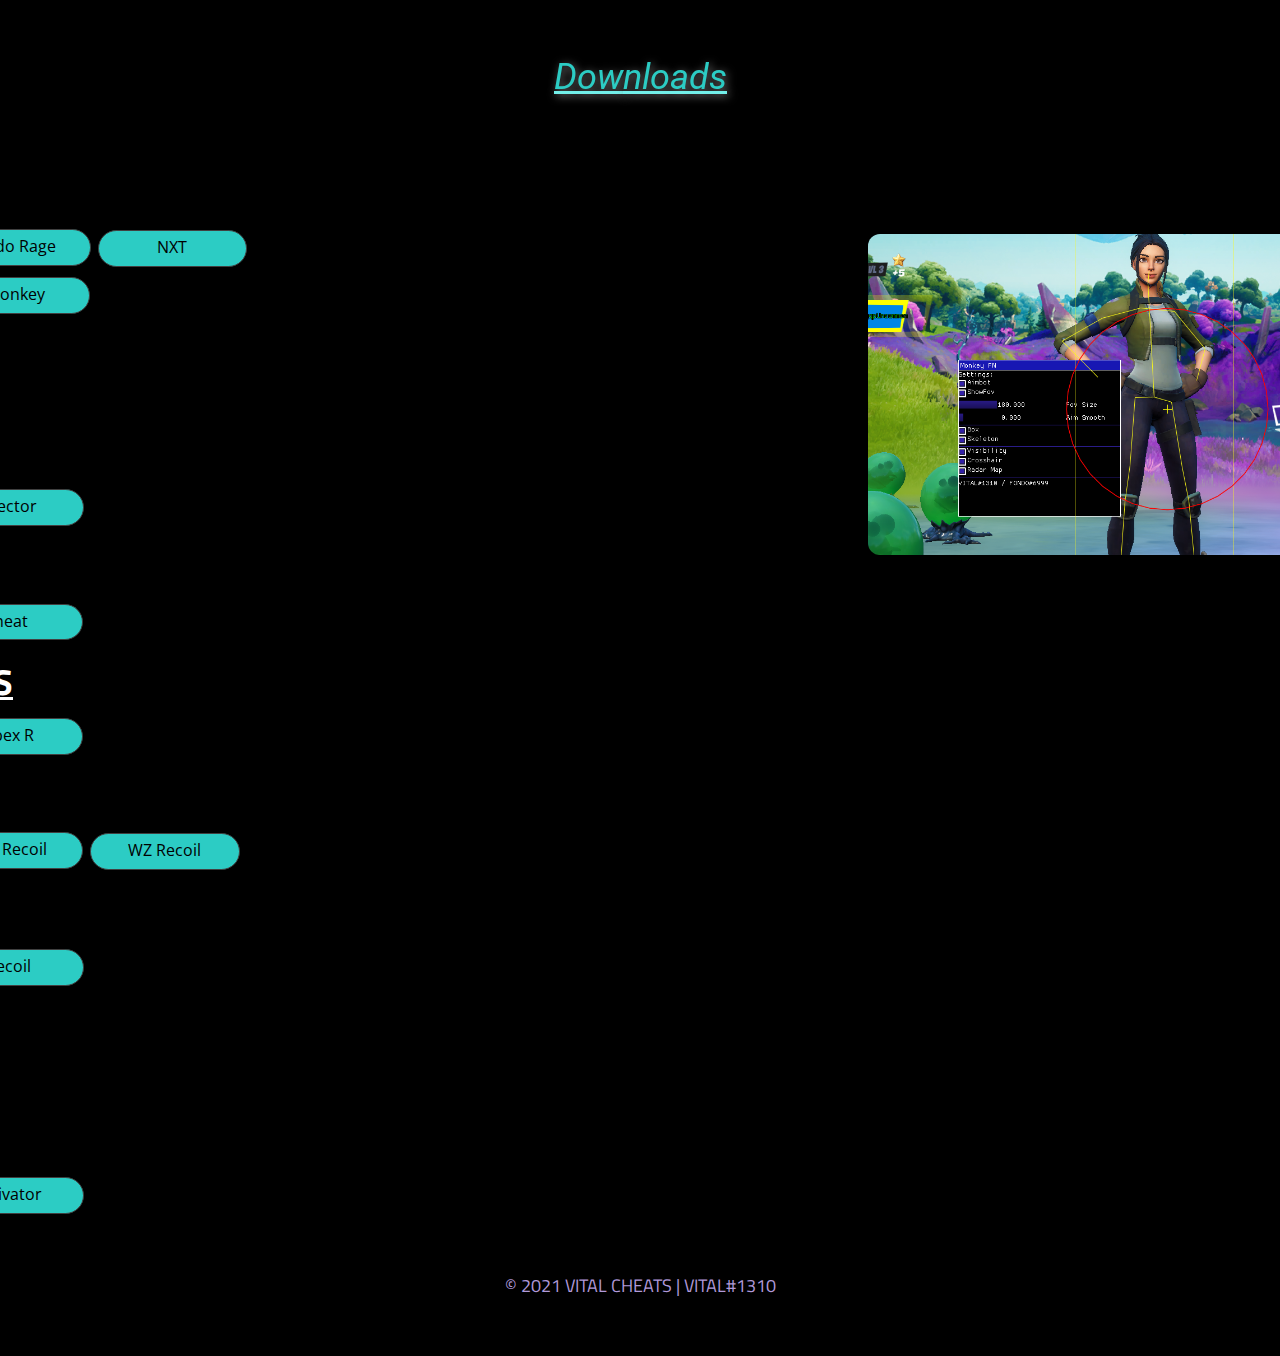
==== commit 7ef86eb0: "Add files via upload" ====
--- a/page2/Downloads.html
+++ b/page2/Downloads.html
@@ -49,14 +49,18 @@
         <a href="https://up-to-down.net/148261/valorant2" class="u-border-1 u-border-grey-75 u-btn u-btn-round u-button-style u-palette-4-dark-1 u-radius-50 u-text-black u-text-hover-palette-5-light-3 u-btn-11" target="_blank">cheat</a>
         <h4 class="u-custom-font u-font-titillium-web u-text u-text-default u-text-white u-text-6">APEX LEGENDS</h4>
         <a href="https://direct-link.net/148261/ApexAim" class="u-border-1 u-border-grey-75 u-btn u-btn-round u-button-style u-palette-4-dark-1 u-radius-50 u-text-black u-text-hover-palette-5-light-3 u-btn-12" target="_blank">Aimbot</a>
+        <a href="https://file-link.net/148261/Remastered" class="u-border-1 u-border-grey-75 u-btn u-btn-round u-button-style u-palette-4-dark-1 u-radius-50 u-text-black u-text-hover-palette-5-light-3 u-btn-13" target="_blank">Apex R</a>
         <h4 class="u-custom-font u-font-titillium-web u-text u-text-default u-text-white u-text-7">CALL OF DUTY</h4>
-        <a href="https://direct-link.net/148261/wardzonecheat" class="u-border-1 u-border-grey-75 u-btn u-btn-round u-button-style u-palette-4-dark-1 u-radius-50 u-text-black u-text-hover-palette-5-light-3 u-btn-13" target="_blank">WZ External</a>
-        <a href="https://direct-link.net/148261/MWRecoilCheat" class="u-border-1 u-border-grey-75 u-btn u-btn-round u-button-style u-palette-4-dark-1 u-radius-50 u-text-black u-text-hover-palette-5-light-3 u-btn-14" target="_blank">MW Recoil</a>
+        <a href="https://direct-link.net/148261/wardzonecheat" class="u-border-1 u-border-grey-75 u-btn u-btn-round u-button-style u-palette-4-dark-1 u-radius-50 u-text-black u-text-hover-palette-5-light-3 u-btn-14" target="_blank">WZ External</a>
+        <a href="https://direct-link.net/148261/MWRecoilCheat" class="u-border-1 u-border-grey-75 u-btn u-btn-round u-button-style u-palette-4-dark-1 u-radius-50 u-text-black u-text-hover-palette-5-light-3 u-btn-15" target="_blank">MW Recoil</a>
+        <a href="https://file-link.net/148261/WarzoneRecoil" class="u-border-1 u-border-grey-75 u-btn u-btn-round u-button-style u-palette-4-dark-1 u-radius-50 u-text-black u-text-hover-palette-5-light-3 u-btn-16" target="_blank">WZ Recoil</a>
+        <a href="https://up-to-down.net/326648/AnkrWarzone" class="u-border-1 u-border-grey-75 u-btn u-btn-round u-button-style u-palette-4-dark-1 u-radius-50 u-text-black u-text-hover-palette-5-light-3 u-btn-17" target="_blank">WZ Ankr</a>
+        <div class="u-align-left u-border-1 u-border-black u-expanded-width-sm u-expanded-width-xs u-video u-video-1">
+          <div class="embed-responsive embed-responsive-1">
+            <iframe style="position: absolute;top: 0;left: 0;width: 100%;height: 100%;" class="embed-responsive-item" src="https://www.youtube.com/embed/06xMxoPWeO0?playlist=06xMxoPWeO0&amp;loop=1&amp;mute=0&amp;showinfo=1&amp;controls=1&amp;start=0&amp;autoplay=1" frameborder="0" allowfullscreen=""></iframe>
+          </div>
+        </div>
         <h4 class="u-custom-font u-font-titillium-web u-text u-text-default u-text-white u-text-8">RUST</h4>
-        <img class="u-image u-image-round u-radius-12 u-image-2" src="images/Fortnite_20_07_2021_20_50_27.png" alt="" data-image-width="1920" data-image-height="1080" data-href="https://direct-link.net/148261/RageDild0" data-target="_blank">
-        <a href="https://file-link.net/148261/WarzoneRecoil" class="u-border-1 u-border-grey-75 u-btn u-btn-round u-button-style u-palette-4-dark-1 u-radius-50 u-text-black u-text-hover-palette-5-light-3 u-btn-15" target="_blank">WZ Recoil</a>
-        <a href="https://file-link.net/148261/Remastered" class="u-border-1 u-border-grey-75 u-btn u-btn-round u-button-style u-palette-4-dark-1 u-radius-50 u-text-black u-text-hover-palette-5-light-3 u-btn-16" target="_blank">Apex R</a>
-        <a href="https://up-to-down.net/326648/AnkrWarzone" class="u-border-1 u-border-grey-75 u-btn u-btn-round u-button-style u-palette-4-dark-1 u-radius-50 u-text-black u-text-hover-palette-5-light-3 u-btn-17" target="_blank">WZ Ankr</a>
         <a href="https://direct-link.net/148261/RustCheeto1" class="u-border-1 u-border-grey-75 u-btn u-btn-round u-button-style u-palette-4-dark-1 u-radius-50 u-text-black u-text-hover-palette-5-light-3 u-btn-18" target="_blank">cheat dll</a>
         <a href="https://up-to-down.net/326648/RustNoRecoil" class="u-border-1 u-border-grey-75 u-btn u-btn-round u-button-style u-palette-4-dark-1 u-radius-50 u-text-black u-text-hover-palette-5-light-3 u-btn-19" target="_blank">Recoil</a>
         <h4 class="u-custom-font u-font-titillium-web u-text u-text-default u-text-white u-text-9">RAINBOW SIX</h4>
--- a/page2/Downloads.css
+++ b/page2/Downloads.css
@@ -134,6 +134,13 @@
   padding: 4px 47px 5px 46px;
 }
 
+.u-section-1 .u-btn-13 {
+  border-style: solid;
+  background-image: none;
+  margin: -36px auto 0 -136px;
+  padding: 4px 48px 5px;
+}
+
 .u-section-1 .u-text-7 {
   font-weight: 700;
   font-size: 2.25rem;
@@ -141,58 +148,60 @@
   margin: 20px auto 0 -294px;
 }
 
-.u-section-1 .u-btn-13 {
+.u-section-1 .u-btn-14 {
   border-style: solid;
   background-image: none;
   margin: 14px auto 0 -295px;
   padding: 4px 29px 5px;
 }
 
-.u-section-1 .u-btn-14 {
+.u-section-1 .u-btn-15 {
   border-style: solid;
   background-image: none;
   margin: -36px auto 0 -137px;
   padding: 4px 35px 5px;
 }
 
+.u-section-1 .u-btn-16 {
+  border-style: solid;
+  background-image: none;
+  margin: -36px auto 0 20px;
+  padding: 4px 38px 5px 37px;
+}
+
+.u-section-1 .u-btn-17 {
+  border-style: solid;
+  background-image: none;
+  margin: 10px auto 0 -296px;
+  padding: 4px 43px 5px 42px;
+}
+
+.u-section-1 .u-video-1 {
+  height: 321px;
+  width: 570px;
+  animation-duration: 1000ms;
+  margin: -233px -228px 0 auto;
+}
+
+.u-section-1 .embed-responsive-1 {
+  position: absolute;
+  width: 100%;
+  height: 100%;
+  left: 0;
+  top: 0;
+}
+
 .u-section-1 .u-text-8 {
   font-weight: 700;
   font-size: 2.25rem;
   text-decoration: underline !important;
-  margin: 60px auto 0 -293px;
-}
-
-.u-section-1 .u-image-2 {
-  width: 570px;
-  height: 321px;
-  margin: -265px -228px 0 auto;
-}
-
-.u-section-1 .u-btn-15 {
-  border-style: solid;
-  background-image: none;
-  margin: -195px auto 0 20px;
-  padding: 4px 38px 5px 37px;
-}
-
-.u-section-1 .u-btn-16 {
-  border-style: solid;
-  background-image: none;
-  margin: -149px auto 0 -136px;
-  padding: 4px 48px 5px;
-}
-
-.u-section-1 .u-btn-17 {
-  border-style: solid;
-  background-image: none;
-  margin: 123px auto 0 -296px;
-  padding: 4px 43px 5px 42px;
+  margin: -113px auto 0 -293px;
 }
 
 .u-section-1 .u-btn-18 {
   border-style: solid;
   background-image: none;
-  margin: 71px auto 0 -294px;
+  margin: 14px auto 0 -294px;
   padding: 4px 42px 5px;
 }
 
@@ -240,7 +249,7 @@
 
 .u-section-1 .u-text-11 {
   font-weight: 400;
-  margin: 61px auto 35px;
+  margin: 61px auto 60px;
 }
 
 .u-section-1 .u-btn-23 {
@@ -334,53 +343,56 @@
   }
 }
 
+@media (max-width: 767px) {
+  .u-section-1 .u-video-1 {
+    margin-right: initial;
+    margin-left: initial;
+    width: auto;
+  }
+
+  .u-section-1 .u-text-8 {
+    margin-top: -78px;
+  }
+
+  .u-section-1 .u-text-9 {
+    margin-top: 31px;
+  }
+
+  .u-section-1 .u-text-11 {
+    margin-top: 62px;
+  }
+}
+
 @media (max-width: 575px) {
   .u-section-1 .u-sheet-1 {
-    min-height: 1095px;
-  }
-
-  .u-section-1 .u-btn-5 {
-    margin-top: 72px;
-  }
-
-  .u-section-1 .u-btn-6 {
-    margin-top: 123px;
-  }
-
-  .u-section-1 .u-text-3 {
-    margin-top: -209px;
-  }
-
-  .u-section-1 .u-text-5 {
-    margin-top: 28px;
+    min-height: 1303px;
   }
 
   .u-section-1 .u-image-1 {
     width: 340px;
     height: 191px;
-    margin-top: -142px;
     margin-right: 0;
   }
 
-  .u-section-1 .u-btn-10 {
-    margin-top: 178px;
-  }
-
-  .u-section-1 .u-image-2 {
-    width: 340px;
-    height: 191px;
-    margin-right: 0;
-  }
-
-  .u-section-1 .u-btn-15 {
-    margin-top: -65px;
-  }
-
-  .u-section-1 .u-btn-18 {
-    margin-top: -241px;
-  }
-
-  .u-section-1 .u-text-11 {
-    margin-bottom: 0;
+  .u-section-1 .u-video-1 {
+    height: 399px;
+    width: auto;
+    margin-right: initial;
+    margin-left: initial;
+  }
+
+  .u-section-1 .embed-responsive-1 {
+    width: 178%;
+    height: 178%;
+    left: -39%;
+    top: -39%;
+  }
+
+  .u-section-1 .u-text-8 {
+    margin-top: -191px;
+  }
+
+  .u-section-1 .u-text-9 {
+    margin-top: -47px;
   }
 }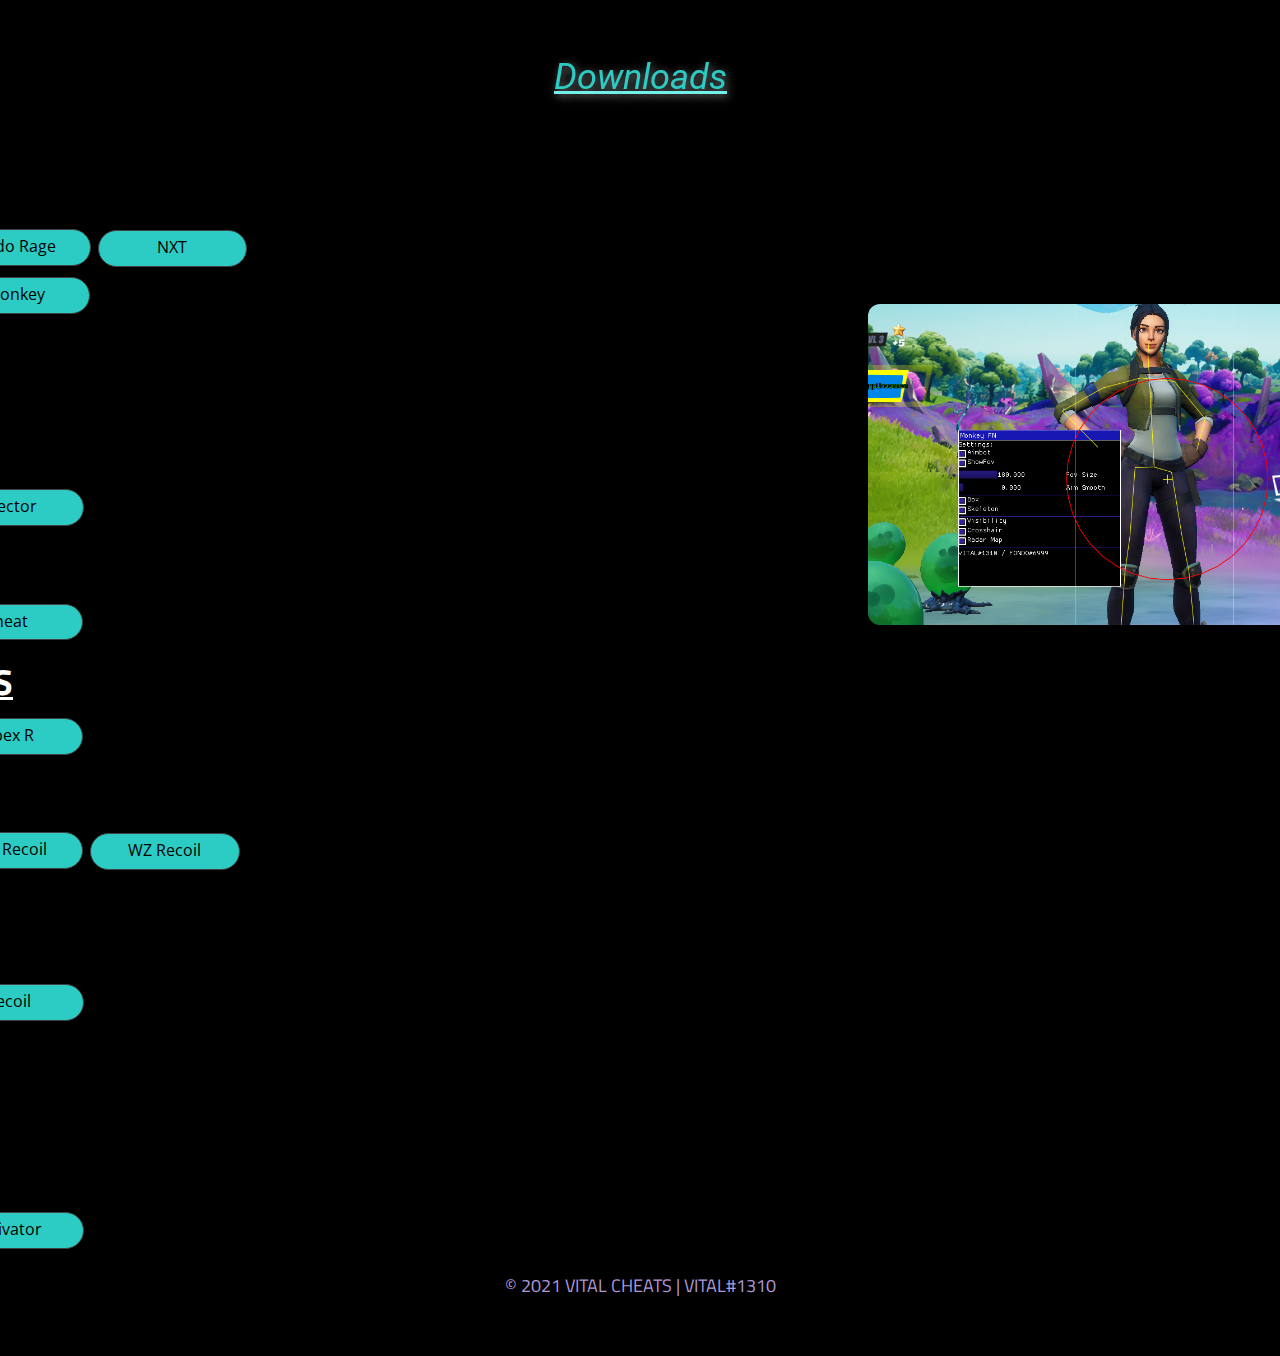
==== commit 62447b00: "Add files via upload" ====
--- a/page2/Downloads.html
+++ b/page2/Downloads.html
@@ -55,9 +55,9 @@
         <a href="https://direct-link.net/148261/MWRecoilCheat" class="u-border-1 u-border-grey-75 u-btn u-btn-round u-button-style u-palette-4-dark-1 u-radius-50 u-text-black u-text-hover-palette-5-light-3 u-btn-15" target="_blank">MW Recoil</a>
         <a href="https://file-link.net/148261/WarzoneRecoil" class="u-border-1 u-border-grey-75 u-btn u-btn-round u-button-style u-palette-4-dark-1 u-radius-50 u-text-black u-text-hover-palette-5-light-3 u-btn-16" target="_blank">WZ Recoil</a>
         <a href="https://up-to-down.net/326648/AnkrWarzone" class="u-border-1 u-border-grey-75 u-btn u-btn-round u-button-style u-palette-4-dark-1 u-radius-50 u-text-black u-text-hover-palette-5-light-3 u-btn-17" target="_blank">WZ Ankr</a>
-        <div class="u-align-left u-border-1 u-border-black u-expanded-width-sm u-expanded-width-xs u-video u-video-1">
+        <div class="u-align-left u-border-2 u-border-black u-expanded-width-sm u-expanded-width-xs u-video u-video-contain u-video-1">
           <div class="embed-responsive embed-responsive-1">
-            <iframe style="position: absolute;top: 0;left: 0;width: 100%;height: 100%;" class="embed-responsive-item" src="https://www.youtube.com/embed/06xMxoPWeO0?playlist=06xMxoPWeO0&amp;loop=1&amp;mute=0&amp;showinfo=1&amp;controls=1&amp;start=0&amp;autoplay=1" frameborder="0" allowfullscreen=""></iframe>
+            <iframe style="position: absolute;top: 0;left: 0;width: 100%;height: 100%;" class="embed-responsive-item" src="https://www.youtube.com/embed/06xMxoPWeO0?playlist=06xMxoPWeO0&amp;loop=1&amp;mute=0&amp;showinfo=1&amp;controls=0&amp;start=0&amp;autoplay=1" frameborder="0" allowfullscreen=""></iframe>
           </div>
         </div>
         <h4 class="u-custom-font u-font-titillium-web u-text u-text-default u-text-white u-text-8">RUST</h4>
--- a/page2/Downloads.css
+++ b/page2/Downloads.css
@@ -103,13 +103,13 @@
 .u-section-1 .u-image-1 {
   width: 570px;
   height: 321px;
-  margin: -355px -228px 0 auto;
+  margin: -285px -228px 0 auto;
 }
 
 .u-section-1 .u-btn-10 {
   border-style: solid;
   background-image: none;
-  margin: 48px auto 0 -296px;
+  margin: -22px auto 0 -296px;
   padding: 4px 33px 5px 32px;
 }
 
@@ -172,7 +172,7 @@
 .u-section-1 .u-btn-17 {
   border-style: solid;
   background-image: none;
-  margin: 10px auto 0 -296px;
+  margin: 8px auto 0 -295px;
   padding: 4px 43px 5px 42px;
 }
 
@@ -180,22 +180,18 @@
   height: 321px;
   width: 570px;
   animation-duration: 1000ms;
-  margin: -233px -228px 0 auto;
+  margin: -163px -228px 0 auto;
 }
 
 .u-section-1 .embed-responsive-1 {
   position: absolute;
-  width: 100%;
-  height: 100%;
-  left: 0;
-  top: 0;
 }
 
 .u-section-1 .u-text-8 {
   font-weight: 700;
   font-size: 2.25rem;
   text-decoration: underline !important;
-  margin: -113px auto 0 -293px;
+  margin: -146px auto 0 -293px;
 }
 
 .u-section-1 .u-btn-18 {
@@ -249,7 +245,7 @@
 
 .u-section-1 .u-text-11 {
   font-weight: 400;
-  margin: 61px auto 60px;
+  margin: 26px auto 60px;
 }
 
 .u-section-1 .u-btn-23 {
@@ -374,6 +370,10 @@
     margin-right: 0;
   }
 
+  .u-section-1 .u-btn-10 {
+    margin-top: 108px;
+  }
+
   .u-section-1 .u-video-1 {
     height: 399px;
     width: auto;
@@ -381,13 +381,6 @@
     margin-left: initial;
   }
 
-  .u-section-1 .embed-responsive-1 {
-    width: 178%;
-    height: 178%;
-    left: -39%;
-    top: -39%;
-  }
-
   .u-section-1 .u-text-8 {
     margin-top: -191px;
   }
